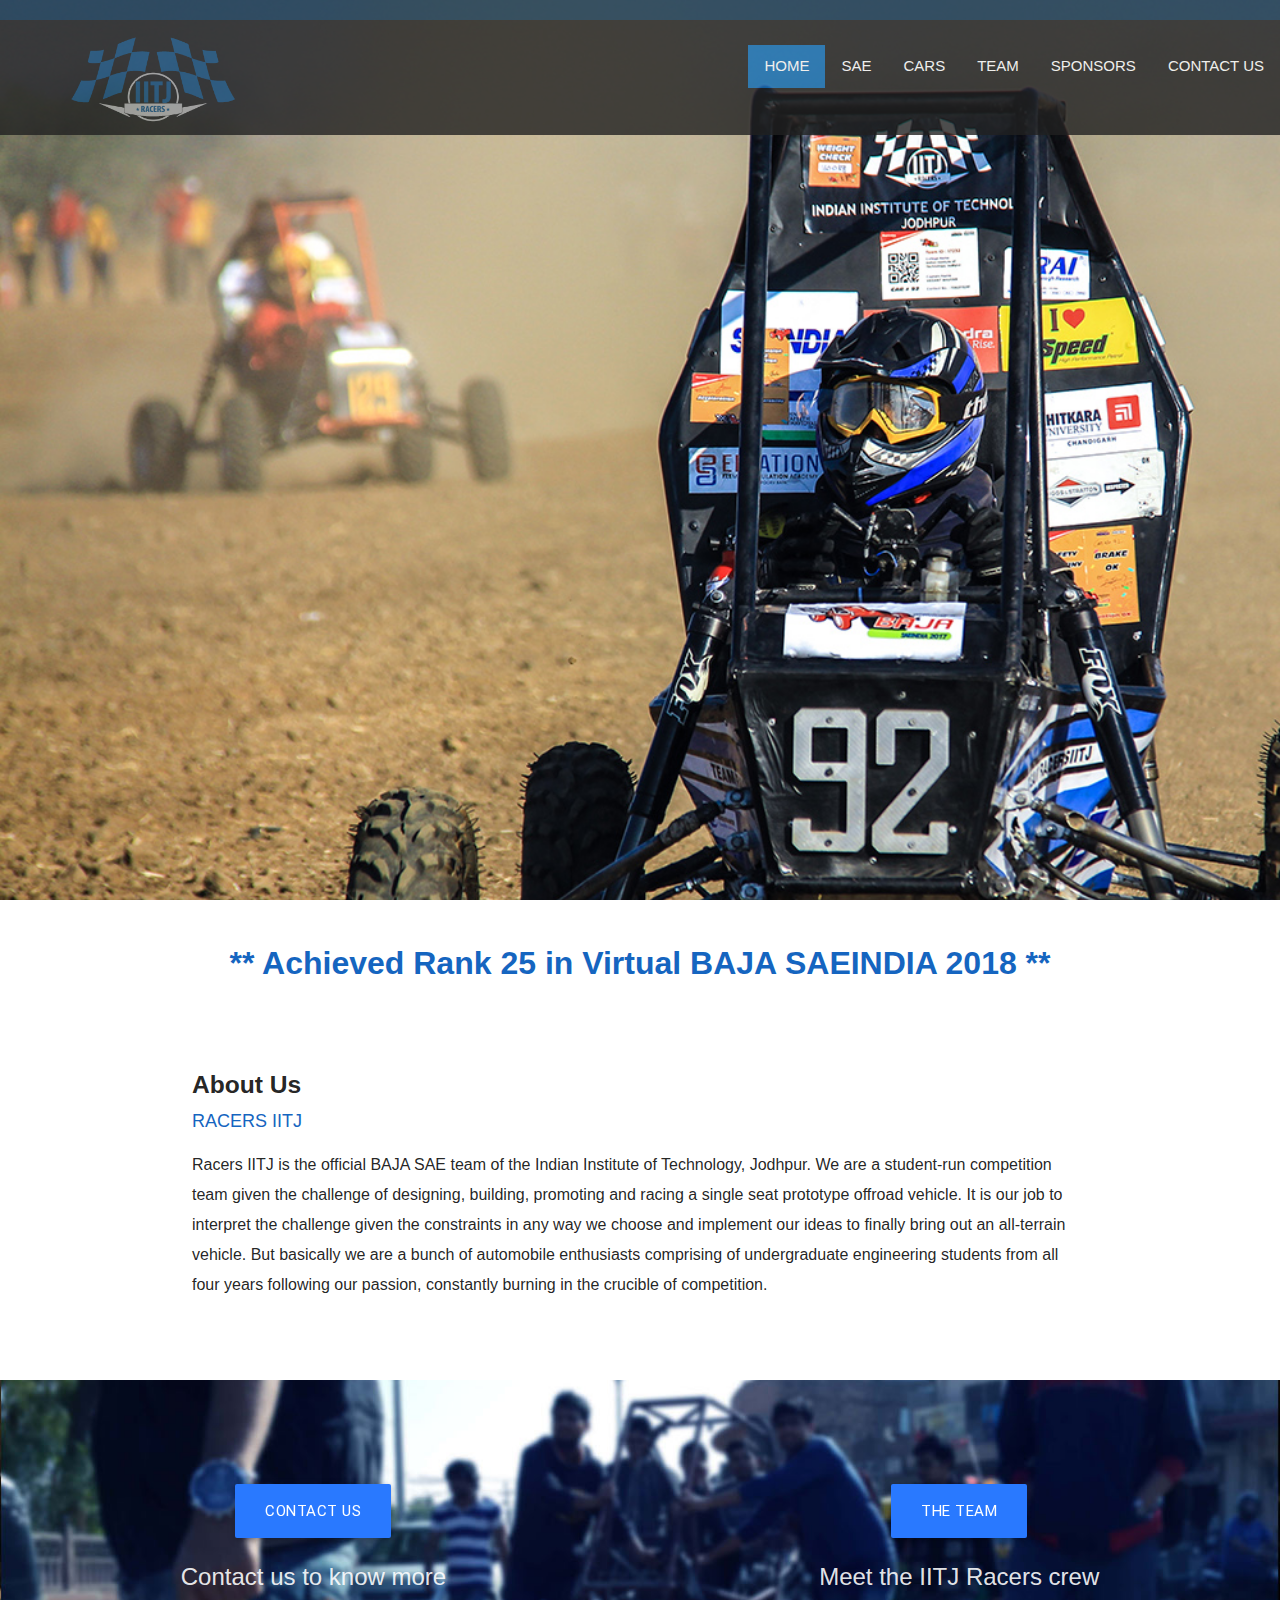
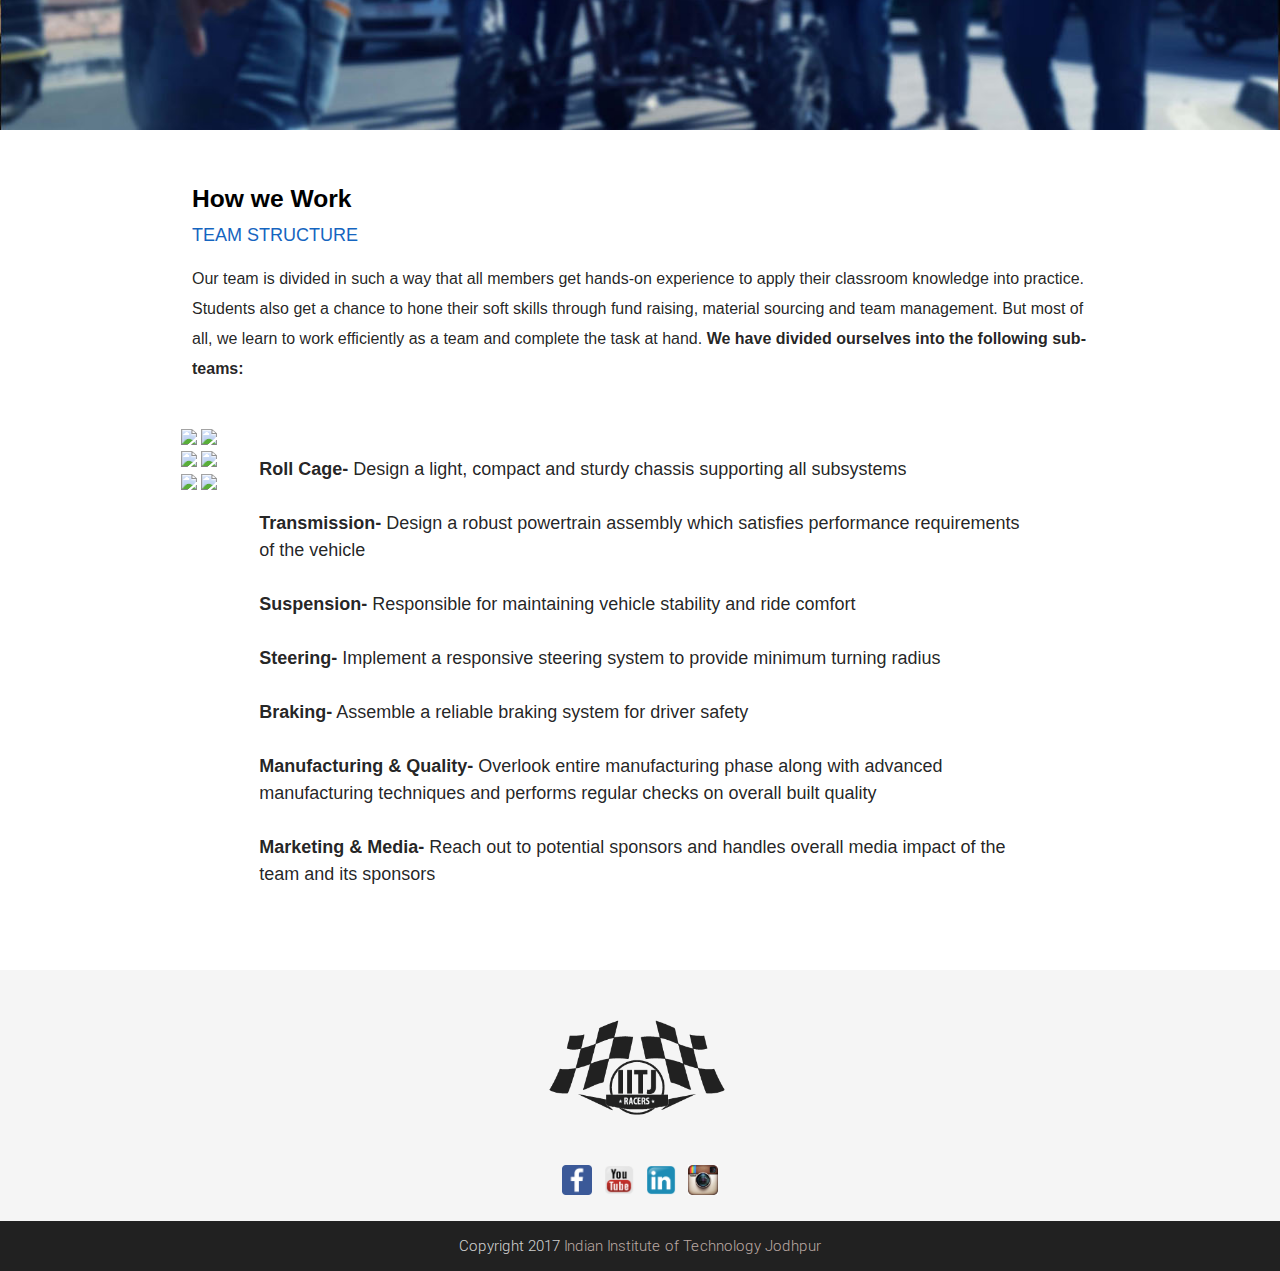
==== index.html @ e0f1aa02 "Update index.html" ====
<!DOCTYPE html>
<html lang="en">
<head>
  <meta http-equiv="Content-Type" content="text/html; charset=UTF-8"/>
  <meta name="viewport" content="width=device-width, initial-scale=1, maximum-scale=1.0, user-scalable=no"/>
  <title>IIT Jodhpur Racers</title>

  <!-- CSS  -->
  <link href="https://fonts.googleapis.com/icon?family=Material+Icons" rel="stylesheet">
  <link href="css/materialize.css" type="text/css" rel="stylesheet" media="screen,projection"/>
  <link href="css/style.css" type="text/css" rel="stylesheet" media="screen,projection"/>



<!-- js -->
  <script src="http://leemark.github.io/better-simple-slideshow/demo/js/hammer.min.js"></script><!-- for swipe support on touch interfaces -->
</head>








<body>

<!-- header starts -->



<header class="large">


      <a href="aboutus.html"><img class="logo" src="racers1.png"></a>
      <ul>

        <li><a  class="active" href="index.html">Home</a></li>
        <li><a href="SAE.html">SAE</a></li>
        <li><a href="Cars.html">Cars</a></li>
        <li><a  href="Team.html">Team</a></li>
        <li><a href="Sponsors.html">Sponsors</a></li>
        <li><a href="Contacts.html">Contact Us</a></li>
      </ul>


</header>


<!-- scrollfire starts starts -->













<!-- slidshow starts starts -->

 <div class="parallax-container"  style="height:900px">

<div id="slideshow">


   <div>
     <img src="old_6.jpg" width ="140%">
   </div>
    <div>
     <img src="5.jpg" width ="140%">
   </div>
    <div>
     <img src="4.jpg" width ="140%">
   </div>
   <div>
     <img src="2.jpg" width ="140%">
   </div>
   <div>
     <img src="virtual.jpg" width ="140%">
   </div>

    </div>
</div>

<!--

  <div id="index-banner" class="parallax-container">
    <div class="section no-pad-bot">
      <div class="container">
        <br><br>
        <h1 class="header center white-text"><font size="8" color="white" face="Copperplate Gothic"><b></b></font></h1>
        <div class="row center">
          <h5 class="header col s12 light"><font size="5" color="white" face="Copperplate Gothic"><b></b></font></h5>
        </div>

      </div>
    </div>
    <div class="parallax" ><img src="6.jpg" alt="Unsplashed background img 1"  width="100%"></div>
  </div>
-->
<!-- About us starts starts -->

<br>
<div class="container">
    <div class="section">

      <div class="row">
        <div class="col s12 left">
          <h5><font face="Arial" size="6" color="#1565c0" ><center><b>** Achieved Rank 25 in Virtual BAJA SAEINDIA 2018 **</b></center></font></h5>

        </div>
      </div>

    </div>
  </div>
</br>
<div class="container">
    <div class="section">

      <div class="row">
        <div class="col s12 left">
          <h5><font face="Arial"><b>About Us </b></font></h5>
          <font face="arial" size="4" color="#1565c0">RACERS IITJ</font>

          <p class="left-align light"><font face="Arial" size="3">Racers IITJ is the official BAJA SAE team of the Indian Institute of Technology, Jodhpur. We are a student-run competition team given the challenge of designing, building, promoting and racing a single seat prototype offroad vehicle. It is our job to interpret the challenge given the constraints in any way we choose and implement our ideas to finally bring out an all-terrain vehicle. But basically we are a bunch of automobile enthusiasts comprising of undergraduate engineering students from all four years following our passion, constantly burning in the crucible of competition. </font><br><br></p>
        </div>
      </div>

    </div>
  </div>


 <!--team and about us starts starts -->
  <div class="parallax-container " style="height:350px" >
    <div class="section no-pad-bot">
      <div class="container">


        <div class="row center">
           <h4><font face="Arial"><b><br><!--<img src="line.png" width="200px" height="2px">&nbsp&nbsp Find Out More About Us &nbsp&nbsp<img src="line.png" width="200px" height="2px">--></b></font></h4>
        </div>

 <div class="row left">

          <center><a href="Contacts.html" id="download-button" class="btn-large waves-effect waves-light  blue accent-3">Contact Us</a></center>
        <p><font face="Arial" size="5"><center><br><br><br><br><br><br><br><br>Contact us to know more</center></font></p>
        </div>


 <div class="row right">
          <center><a href="Team.html" id="download-button" class="btn-large waves-effect waves-light  blue accent-3">The Team</a></center>
          <p><font face="Arial" size="5"><center><br><br><br><br><br><br><br><br>Meet the IITJ Racers crew</center></font></p>
        </div>


      </div>
    </div>
    <div class="parallax"><img src="11.jpg" alt="Unsplashed background img 2"  width="100%"></div>
  </div>



<!--news feed starts starts
  <div class="parallax-container">
    <div class="section">
<div class="row center">
           <h4><font face="Arial" color="Black"><b><br><img src="line.png" width="200px" height="2px">&nbsp&nbsp News Feed &nbsp&nbsp<img src="line.png" width="200px" height="2px"></b></font></h4>
        </div>
      Icon Section
      <div class="row">
        <div class="col s12 m4">
          <div class="icon-block">
            <div class="card" style="height:400px">
    <div class="card-image waves-effect waves-block waves-light">
      <img class="activator" src="9.jpg" style="height:250px ">
    </div>
    <div class="card-content">
      <span class="card-title activator grey-text text-darken-4"><font face="Arial" size="5">Vaayu 2.0</font><i class="material-icons right">more_vert</i></span>
      <p><a href="#">This is a link<br></a>



      </p>
    </div>
    <div class="card-reveal">
      <span class="card-title grey-text text-darken-4">Card Title<i class="material-icons right">close</i></span>
      <p>Here is some more information about this product that is only revealed once clicked on.</p>
    </div>
  </div>

          </div>
        </div>

        <div class="col s12 m4">
          <div class="icon-block">
            <div class="card" style="height:400px">
    <div class="card-image waves-effect waves-block waves-light">
      <img class="activator" src="7.jpg" style="height:250px ">
    </div>
    <div class="card-content">
      <span class="card-title activator grey-text text-darken-4"><font face="Arial" size="5">BAJA SAE</font><i class="material-icons right">more_vert</i></span>
      <p><a href="#">This is a link</a></p>
    </div>
    <div class="card-reveal">
      <span class="card-title grey-text text-darken-4">Card Title<i class="material-icons right">close</i></span>
      <p>Here is some more information about this product that is only revealed once clicked on.</p>
    </div>
  </div>

          </div>
        </div>

        <div class="col s12 m4">
          <div class="icon-block">
            <div class="card" style="height:400px">
    <div class="card-image waves-effect waves-block waves-light">
      <img class="activator" src="6.jpg" style="height:250px ">
    </div>
    <div class="card-content">
      <span class="card-title activator grey-text text-darken-4"><font face="Arial" size="5">The Instigators</font><i class="material-icons right">more_vert</i></span>
      <p><a href="#">This is a link</a></p>
    </div>
    <div class="card-reveal">
      <span class="card-title grey-text text-darken-4">Card Title<i class="material-icons right">close</i></span>
      <p>Here is some more information about this product that is only revealed once clicked on.</p>
    </div>
  </div>

          </div>
        </div>
      </div>

    </div>
  </div> -->




<!-- video starts starts  
  <div class="parallax-container valign-wrapper" style="height:500px">
    <div class="section no-pad-bot">
      <div class="container">

        <div class="row center">
          <video width="800" controls >
  <source src="Literature Club.mp4" type="video/mp4">

  Your browser does not support HTML5 video.
</video>



        </div>
      </div>
    </div>
    <div class="parallax"><img src="11.jpg" alt="Unsplashed background img 3" width="100%"></div>
  </div> -->

<!-- material starts starts -->
<div class="container">
    <div class="section">

      <div class="row">
        <div class="col s12 left">
               <h5><font face="Arial" color="Black"><b><br>How we Work </b></font></h5>
                <font face="arial" size="4" color="#1565c0">TEAM STRUCTURE</font>


          <p class="left-align light"><font face="Arial" size="3">Our team is divided in such a way that all members get hands-on experience to apply their classroom knowledge into practice. Students also get a chance to hone their soft skills through fund raising, material sourcing and team management. But most of all, we learn to work efficiently as a team and complete the task at hand. <b>We have divided ourselves into the following sub-teams:</b></font><br><br></p>
          </div>
        <div class="row">
          <div class="col s1">
          <img src="logo\4.png" style="height:70px">
          <img src="logo\1.png" style="height:50px">
          <img src="logo\2.png" style="height:95px">
          <img src="logo\6.png" style="height:70px">
          <img src="logo\3.png" style="height:55px">
          <img src="logo\5.png" style="height:85px">

          </div>
          <div class="col s10">
          <font face="Arial" size="4"><br>
<b>Roll Cage-</b> Design a light, compact and sturdy chassis supporting all subsystems<br><br>
<b>Transmission-</b> Design a robust powertrain assembly which satisfies performance requirements of the vehicle <br><br>
<b>Suspension-</b> Responsible for maintaining vehicle stability and ride comfort<br><br>
<b>Steering-</b> Implement a responsive steering system to provide minimum turning radius <br><br>
<b>Braking-</b> Assemble a reliable braking system for driver safety <br><br>
<b>Manufacturing & Quality-</b> Overlook entire manufacturing phase along with advanced manufacturing techniques and performs regular checks on overall built quality<br><br>
<b>Marketing & Media-</b> Reach out to potential sponsors and handles overall media impact of the team and its sponsors<br><br>

</font>
          </div>
        </div>


        </div>
      </div>

    </div>


<!--
<div class="section">
<div class="row">
  <div class="col s2 left">
  <div class="card">
    <div class="card-image waves-effect waves-block waves-light">
      <img class="activator" src="logo\1.png">
    </div>
    <div class="card-content">
      <span class="right-align card-title activator grey-text text-darken-4 "> &nbsp Marketing & Media</span>
    </div>
    <div class="card-reveal">
      <span class="card-title grey-text text-darken-4">Marketing & Media<i class="material-icons right">close</i></span>
      <p>Overlooks entire manufacturing phase along with special manufacturing requirements and performs regular checks on overall quality</p>
    </div>
  </div>
 </div>



</div>
</div>
-->




<!-- footers starts starts -->
 <footer class="page-footer grey lighten-4">




      <div class="row">

        <div class="col s12 center-align">
        <img src="racers2.png" style="width:300px">
            <br>

          <a href="https://www.facebook.com/racers.iitj/?ref=br_rs" class="icon"><img src="facebook.png" style="height:30px"></a>&nbsp&nbsp
          <a href="https://www.youtube.com/channel/UCulCu53TQXedeAyJxQqSdtA" class="icon"><img src="youtube.png" style="height:30px"></a>&nbsp&nbsp
          <a href="https://www.linkedin.com/in/team-racers-iitj/" class="icon"><img src="in.png" style="height:30px"></a>&nbsp&nbsp
          <a href="https://www.instagram.com/racers_iitj/?hl=en" class="icon"><img src="insta.png" style="height:30px"></a>

        </div>
      </div>








    <div class="footer-copyright  grey darken-4">
      <div class="container">
     <center> Copyright 2017 <a class="brown-text text-lighten-3" href="http://iitj.ac.in/">Indian Institute of Technology Jodhpur</a></center>
      </div>
    </div>
  </footer>


  <!--  Scripts-->
  <script src="https://code.jquery.com/jquery-2.1.1.min.js"></script>
  <script src="js/materialize.js"></script>
  <script src="js/init.js"></script>

<script>
$("#slideshow > div:gt(0)").hide();

setInterval(function() {
  $('#slideshow > div:first')
    .fadeOut(1000)
    .next()
    .fadeIn(1000)
    .end()
    .appendTo('#slideshow');
},  3000);

</script>



<script>
$(document).on("scroll", function() {

  if($(document).scrollTop()>400) {
    $("header").removeClass("large").addClass("small");
  } else {
    $("header").removeClass("small").addClass("large");
  }

});

</script>

  </body>
</html>
---- css/style.css ----
/* Custom Stylesheet */
/**
 * Use this file to override Materialize files so you can update
 * the core Materialize files in the future
 *
 * Made By MaterializeCSS.com
 */

nav ul a,
nav .brand-logo {
  color: #444;
}

p {
  line-height: 2rem;
}

.button-collapse {
  color: #26a69a;
}

.parallax-container {
  min-height: auto;
  line-height: 0;
  height: auto;
  color: rgba(255,255,255,.9);
}
  .parallax-container .section {
    width: 100%;
  }

@media only screen and (max-width : 992px) {
  .parallax-container .section {
    position: absolute;
    top: 40%;
  }
  #index-banner .section {
    top: 10%;
  }
}

@media only screen and (max-width : 600px) {
  #index-banner .section {
    top: 0;
  }
}

.icon-block {
  padding: 0 15px;
}
.icon-block .material-icons {
  font-size: inherit;
}

footer.page-footer {
  margin: 0;
}


<!-- other styles 
. icon{
	opacity:1;
	
}

.icon:hover{
	opacity:0.7;

}




.button1 {
    background-color: #4CAF50; /* Green */
    border: none;
    color: white;width:50px;
    text-align: center;
    display: inline-block;
    font-size: 16px;
    margin: 4px 2px;
    -webkit-transition-duration: 0.4s; /* Safari */
    transition-duration: 0.4s;
    cursor: pointer;
}


.button1:hover {
    background-color: #4CAF50;
    color: white;
}-->



.circular {
	width: 300px;
	height: 300px;
	border-radius: 150px;
	-webkit-border-radius: 150px;
	-moz-border-radius: 150px;
	
	}

button.accordion {
    background-color: #eee;
    color: #444;
    cursor: pointer;
    padding: 5px;
    width: 100%;
    border-style: solid;	
    border-width: 2px;
    border-opacity: 0.5;
    text-align: left;
    outline: none;
    font-size: 15px;
    transition: 0.4s;
}

button.accordion.active, button.accordion:hover {
    background-color: #ddd;
}

button.accordion:after {
    content: '\02795';
    font-size: 13px;
    color: #777;
    float: right;
    margin-left: 5px;
}

button.accordion.active:after {
    content: "\2796";
}

div.panel {
    padding: 0 18px;
    background-color: white;
    max-height: 0;
    overflow: hidden;
    transition: 0.6s ease-in-out;
    opacity: 0;
}

div.panel.show {
    opacity: 1;
    max-height: 10000px;
	
}



<!-- Slides how -->

#slideshow { 
    position: relative; 
    width: 100%; 
 }
#slideshow > div { 
    position: absolute; 
   }

<!-- Nav bar resize -->
*, 
*:before, 
*:after {
	margin: 0;
	padding: 0;
	box-sizing: border-box;
	-moz-box-sizing: border-box;
	-webkit-box-sizing: border-box;
}



.containere {
  width: 90%;
  min-width: 740px;
  margin: 0 auto;
}

ul {
	float: right;
}

li {
	display: inline;
	float: left;
}

img.logo {
	float: left;
}



/* Header */

header {
	background-color: #212121;

	float: left;
	width: 100%;
	position: fixed;
	z-index: 10;

}

header a {
	display: block;
	padding: 10px 16px;
	color: white;
	text-decoration: none;
	font-family: 'Amaranth', sans-serif;
	text-transform: uppercase;
	font-size: 1em;
}

header a.active  {
	 background-color: #116db5;
}

header a:hover {
	background-color: #0c4471;
	opacity: 0.6;
}


header li {
	margin-right: 0px;
}

/* header large */
header.large {
	height: 135px;
	opacity: 0.8;
}
header.large img {
	width: 280px;
	height: 150px;
  margin-top: 0px;
}
header.large li {
	margin-top: 10px;
}

/* header small */

header.small {
	height: 100px;
	opacity: 0.9;
}
header.small img {
	width: 220px; 
	height: 100px;
	margin-top: 0px;
}
header.small li {
	margin-top: 0px;

}

/* Transitions */

header,
nava,
a,
img,
li {
	transition: .7s all;
	-moz-transition: .7s all;
	-webkit-transition: .7s all;
	-o-transition: .7s all;
}




/* flip container*/
.flip-container {
	perspective: 500px;
}
	/* flip the pane when hovered */
	.flip-container:hover .flipper, .flip-container.hover .flipper {
		transform: rotateY(180deg);
	}

.flip-container, .front, .back {
	width: 200px;
	height: 300px;
	 
}

/* flip speed goes here */
.flipper {
	transition: 0.6s;
	transform-style: preserve-3d;

	position: relative;
}

/* hide back of pane during swap */
.front, .back {
	backface-visibility: hidden;

	position: absolute;
	top: 0;
	left: 0;
}

/* front pane, placed above back */
.front {
	z-index: 2;
	/* for firefox 31 */
	transform: rotateY(0deg);
}

/* back, initially hidden pane */
.back {
	transform: rotateY(180deg);
}
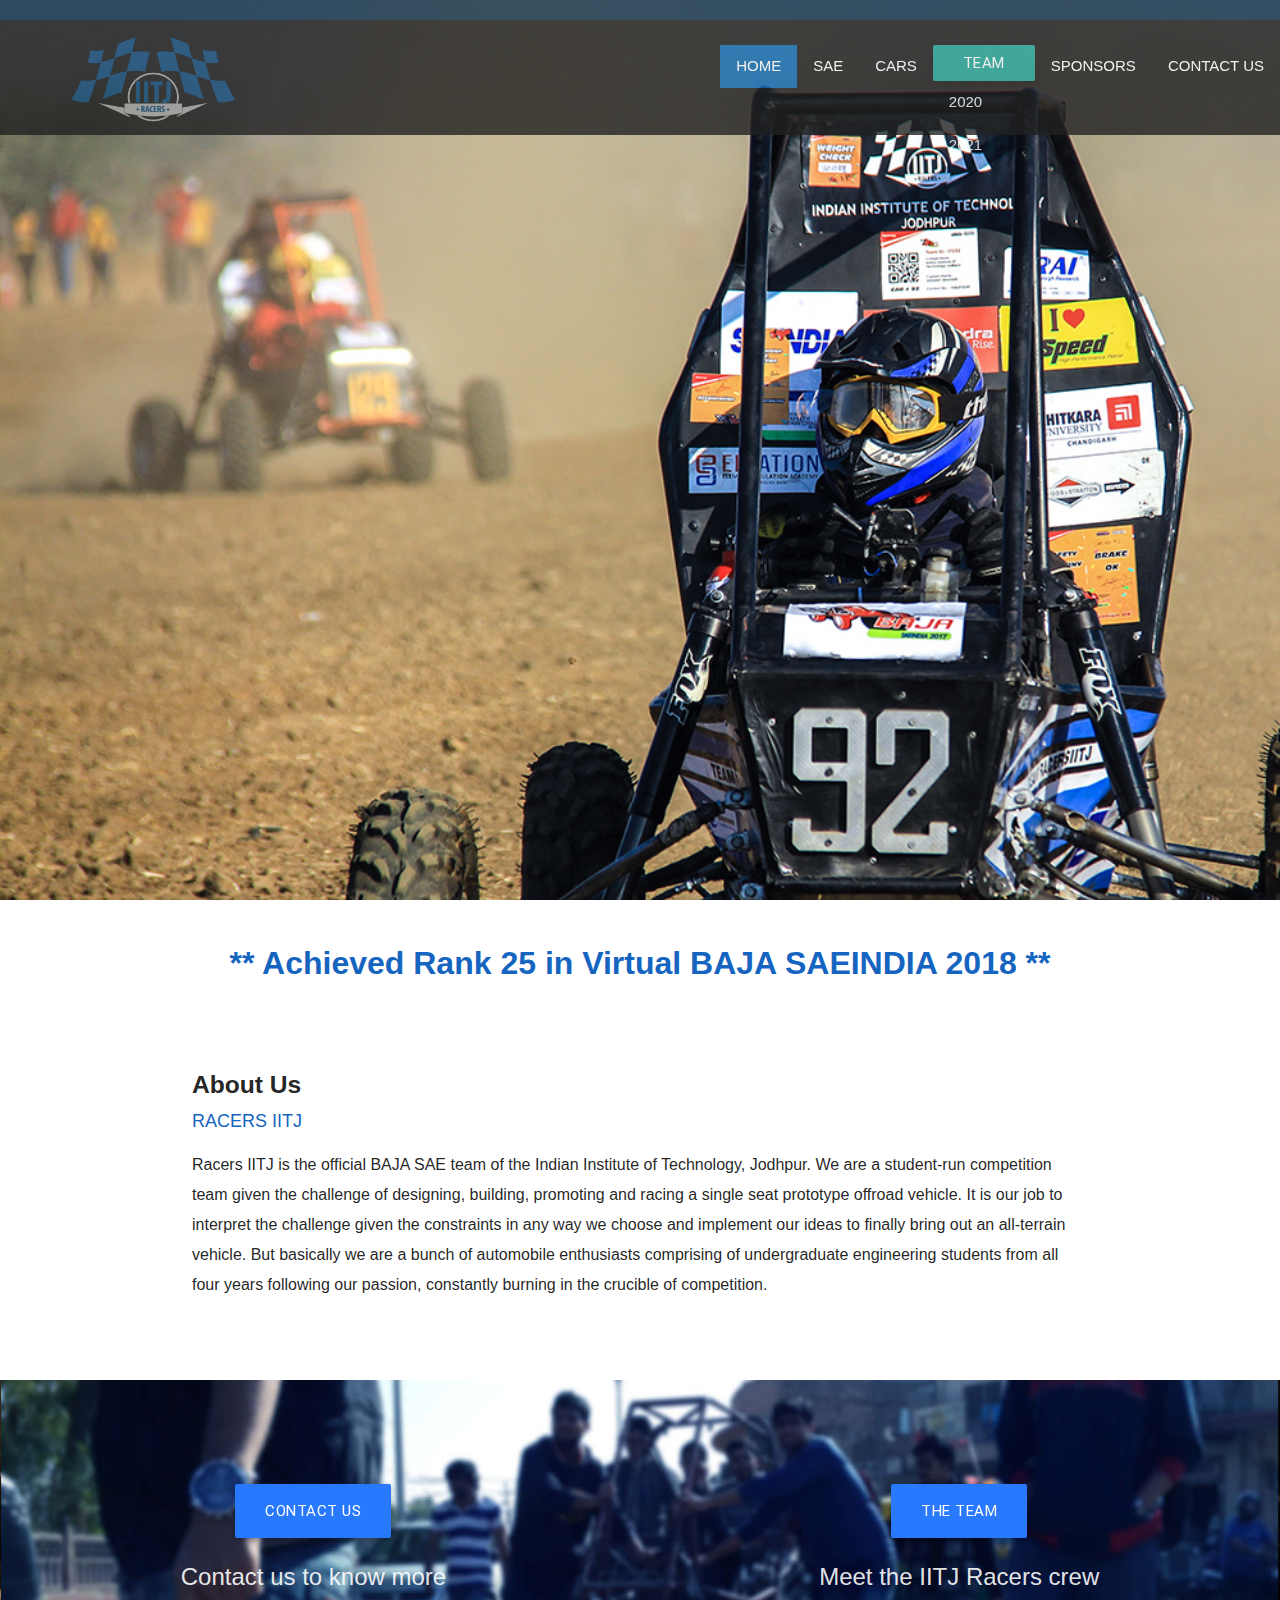
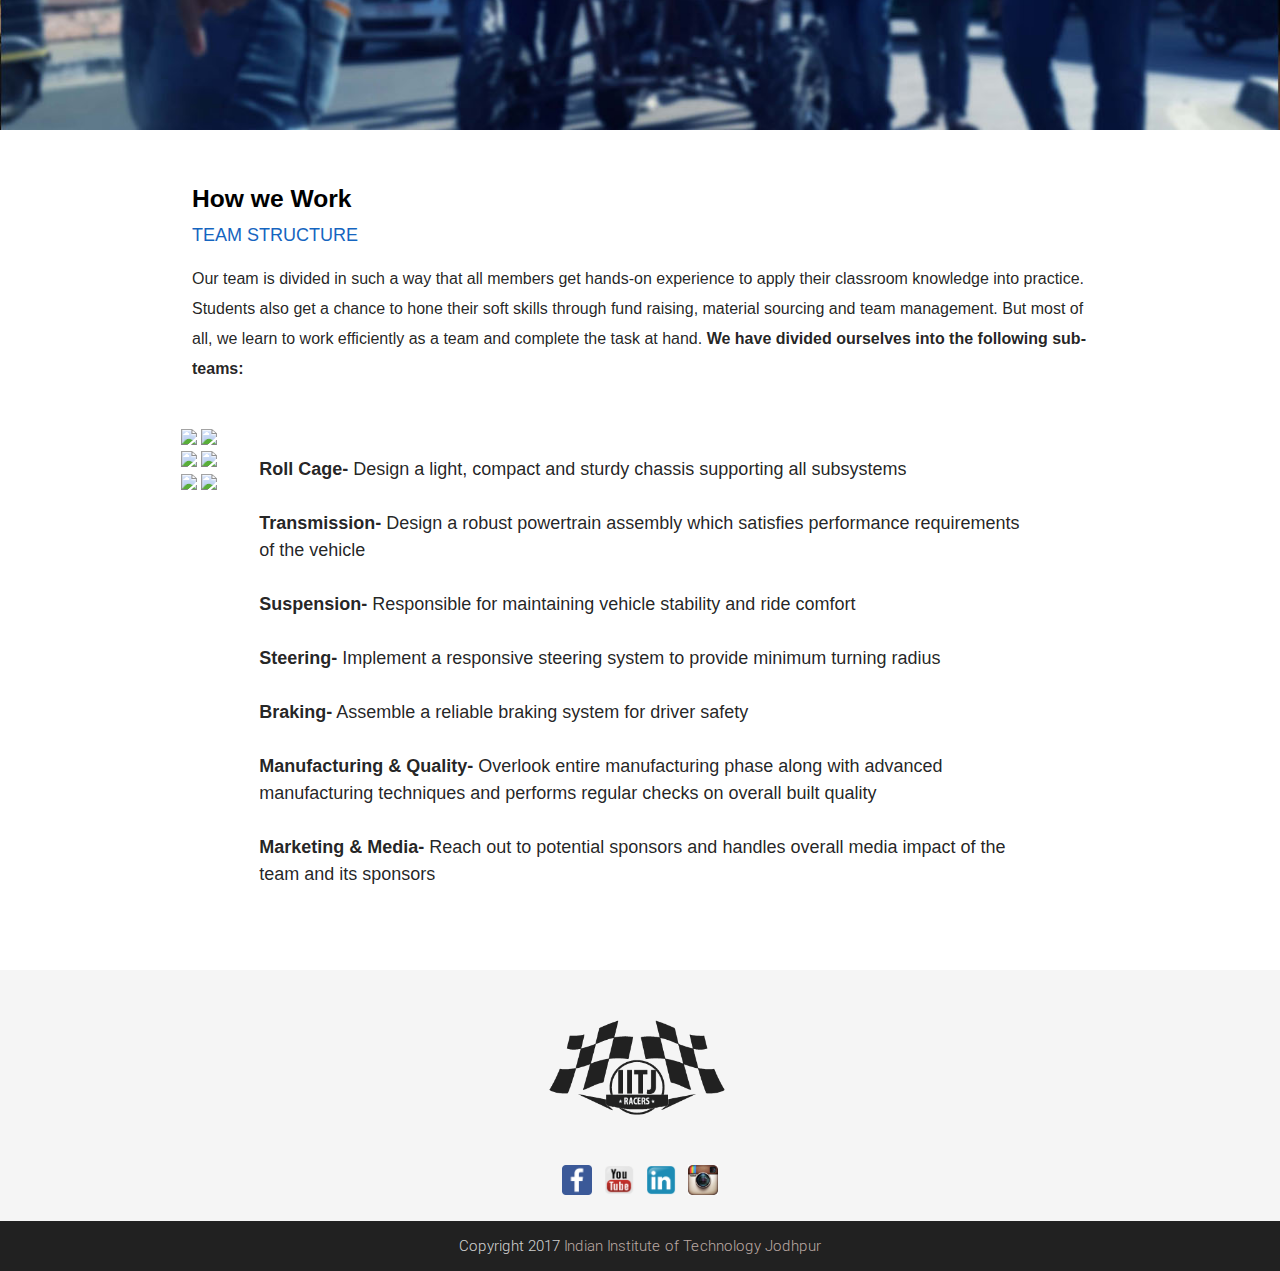
==== commit e812d065: "update index.html" ====
--- a/index.html
+++ b/index.html
@@ -38,7 +38,12 @@
         <li><a  class="active" href="index.html">Home</a></li>
         <li><a href="SAE.html">SAE</a></li>
         <li><a href="Cars.html">Cars</a></li>
-        <li><a  href="Team.html">Team</a></li>
+        <li><div class="dropdown">
+           <button class="btn btn-secondary dropdown-toggle" type="button" id="dropdownMenuButton" data-toggle="dropdown" aria-haspopup="true" aria-expanded="false"> Team</button>
+     <div class="dropdown-menu" aria-labelledby="dropdownMenuButton">
+    <a class="dropdown-item" href="Team.html">2020</a>
+    <a class="dropdown-item" href="#">2021</a></div>
+    </div></li>
         <li><a href="Sponsors.html">Sponsors</a></li>
         <li><a href="Contacts.html">Contact Us</a></li>
       </ul>
@@ -275,16 +280,16 @@
           </div>
         <div class="row">
           <div class="col s1">
-          <img src="logo\4.png" style="height:70px">
+          <img src="logo\4.png" style="height:65px">
           <img src="logo\1.png" style="height:50px">
-          <img src="logo\2.png" style="height:95px">
+          <img src="logo\2.png" style="height:90px">
           <img src="logo\6.png" style="height:70px">
           <img src="logo\3.png" style="height:55px">
           <img src="logo\5.png" style="height:85px">
 
           </div>
           <div class="col s10">
-          <font face="Arial" size="4"><br>
+          <font face="Arial" size="4.5"><br>
 <b>Roll Cage-</b> Design a light, compact and sturdy chassis supporting all subsystems<br><br>
 <b>Transmission-</b> Design a robust powertrain assembly which satisfies performance requirements of the vehicle <br><br>
 <b>Suspension-</b> Responsible for maintaining vehicle stability and ride comfort<br><br>
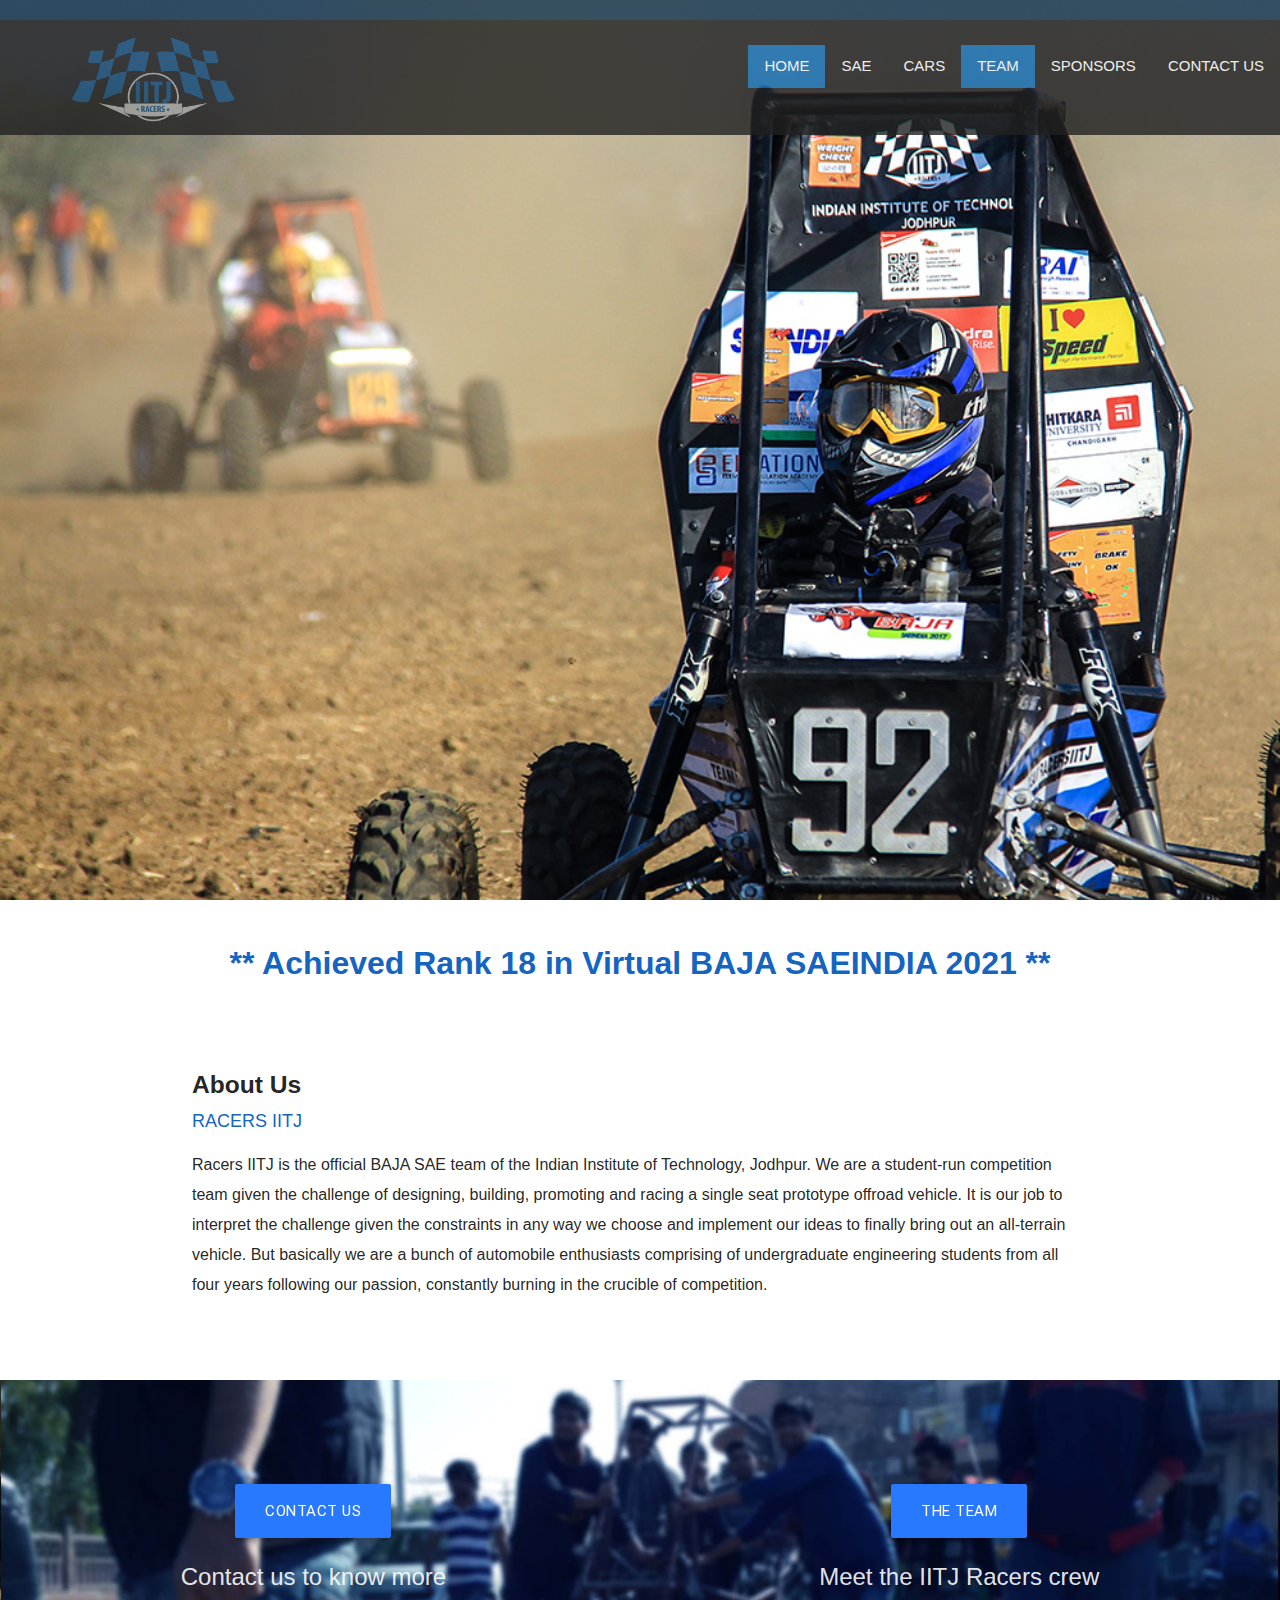
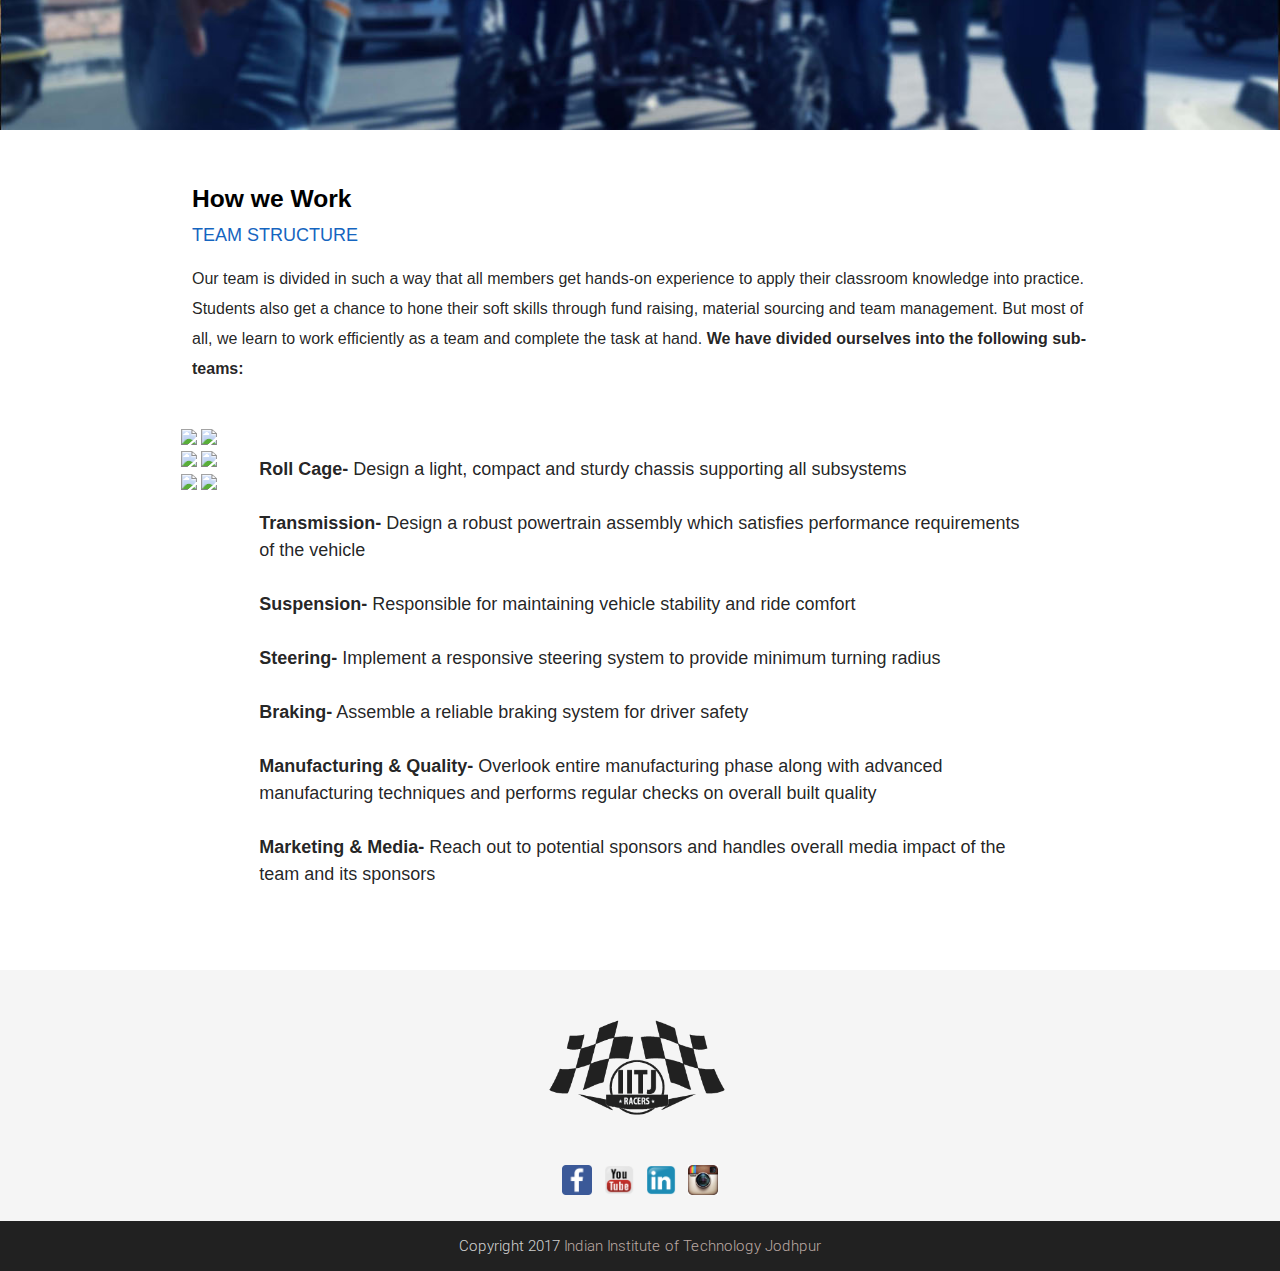
==== commit 7ff64801: "Update index.html" ====
--- a/index.html
+++ b/index.html
@@ -38,12 +38,7 @@
         <li><a  class="active" href="index.html">Home</a></li>
         <li><a href="SAE.html">SAE</a></li>
         <li><a href="Cars.html">Cars</a></li>
-        <li><div class="dropdown">
-           <button class="btn btn-secondary dropdown-toggle" type="button" id="dropdownMenuButton" data-toggle="dropdown" aria-haspopup="true" aria-expanded="false"> Team</button>
-     <div class="dropdown-menu" aria-labelledby="dropdownMenuButton">
-    <a class="dropdown-item" href="Team.html">2020</a>
-    <a class="dropdown-item" href="#">2021</a></div>
-    </div></li>
+        <li><a  class="active" href="Team1.html">Team</a></li>
         <li><a href="Sponsors.html">Sponsors</a></li>
         <li><a href="Contacts.html">Contact Us</a></li>
       </ul>
@@ -116,7 +111,7 @@
 
       <div class="row">
         <div class="col s12 left">
-          <h5><font face="Arial" size="6" color="#1565c0" ><center><b>** Achieved Rank 25 in Virtual BAJA SAEINDIA 2018 **</b></center></font></h5>
+          <h5><font face="Arial" size="6" color="#1565c0" ><center><b>** Achieved Rank 18 in Virtual BAJA SAEINDIA 2021 **</b></center></font></h5>
 
         </div>
       </div>
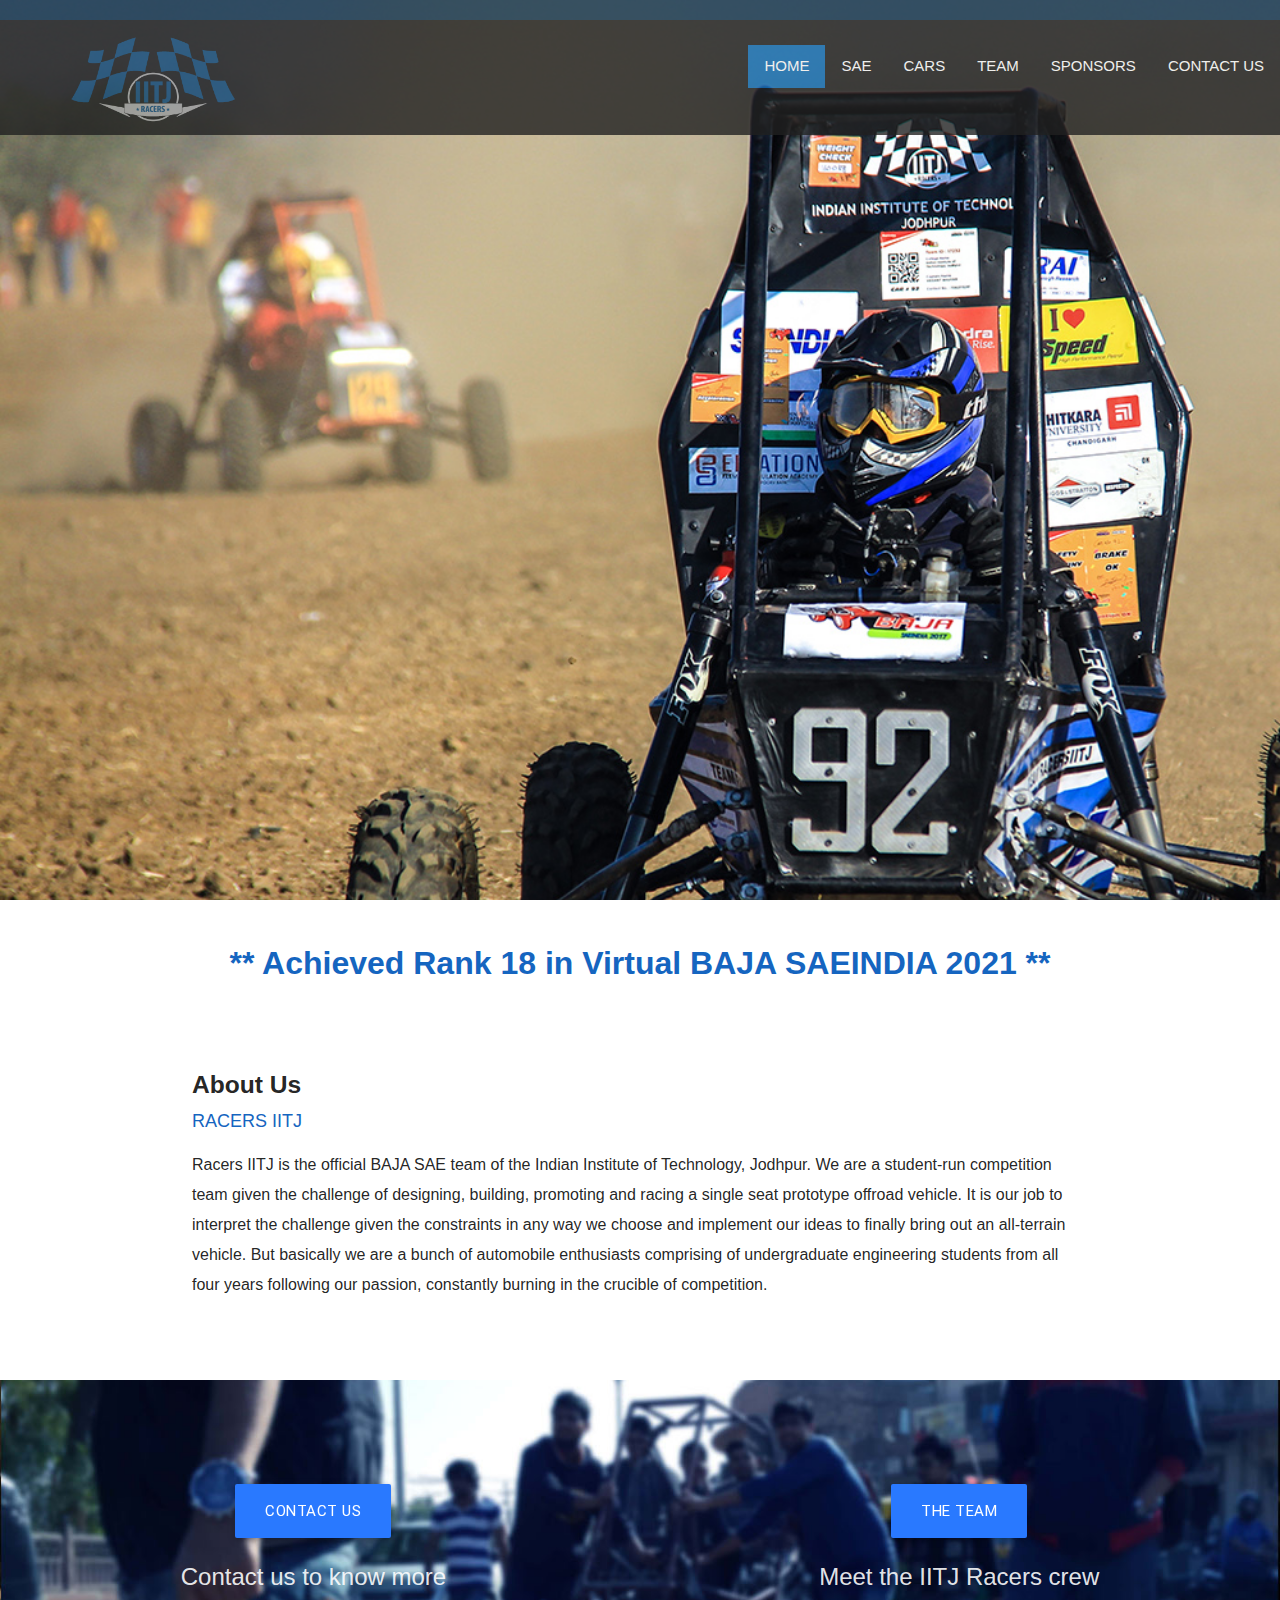
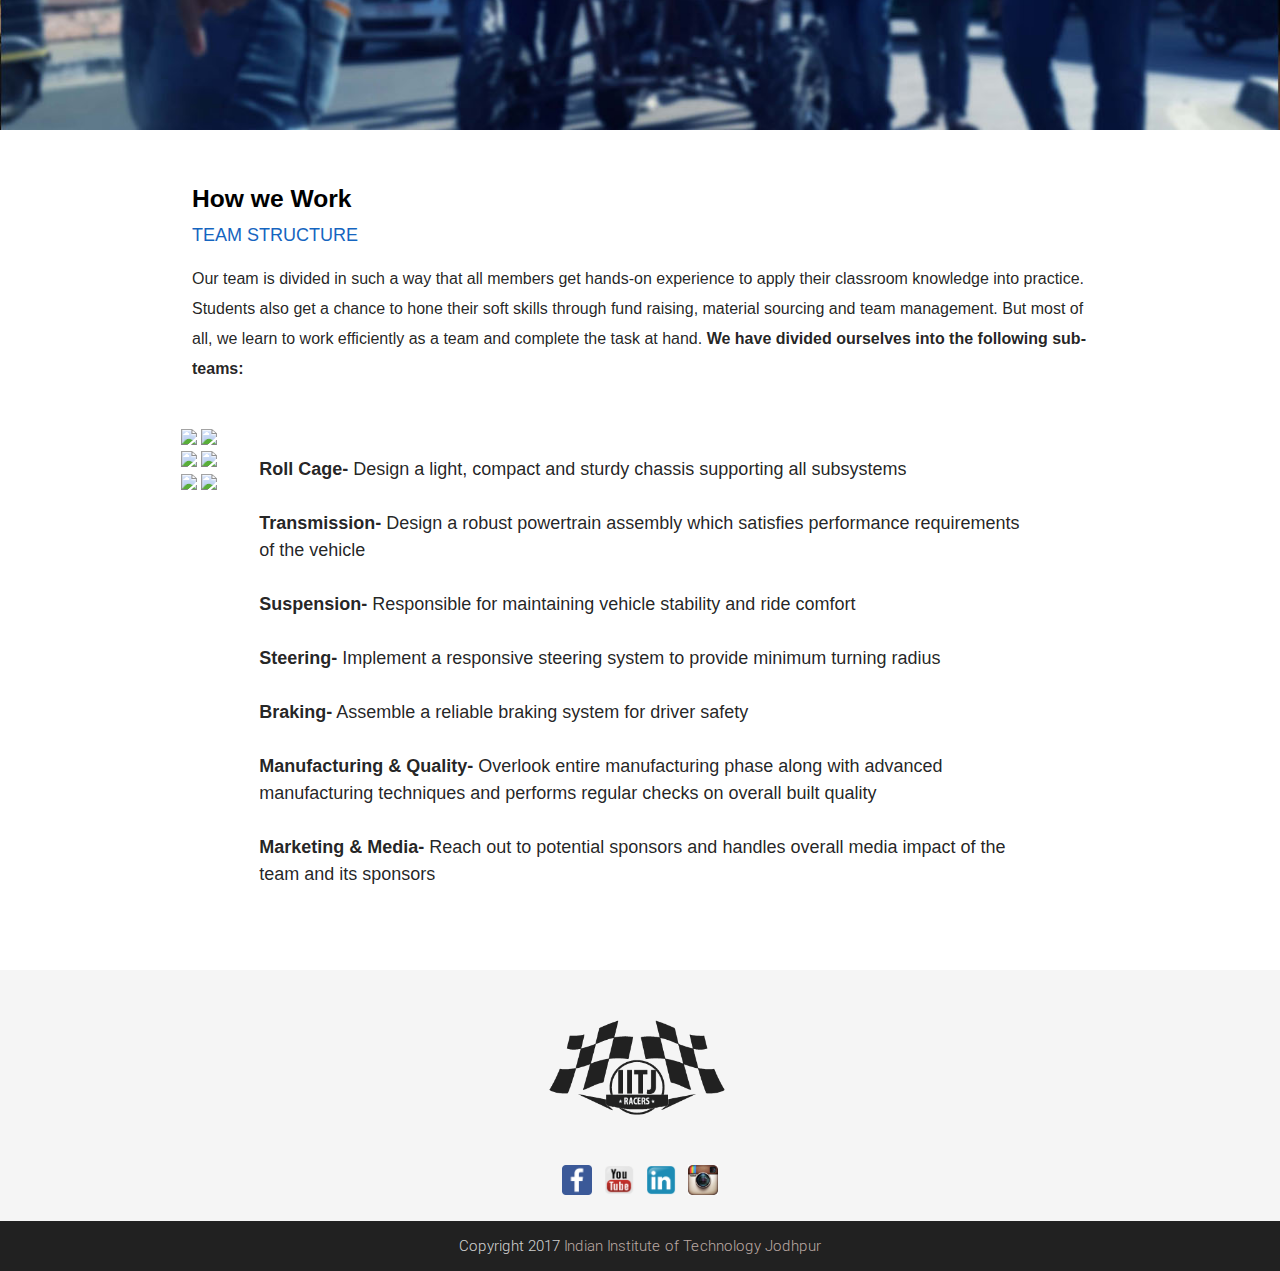
==== commit 31557ee3: "update index.html" ====
--- a/index.html
+++ b/index.html
@@ -38,7 +38,7 @@
         <li><a  class="active" href="index.html">Home</a></li>
         <li><a href="SAE.html">SAE</a></li>
         <li><a href="Cars.html">Cars</a></li>
-        <li><a  class="active" href="Team1.html">Team</a></li>
+        <li><a href="Team1.html">Team</a></li>
         <li><a href="Sponsors.html">Sponsors</a></li>
         <li><a href="Contacts.html">Contact Us</a></li>
       </ul>
